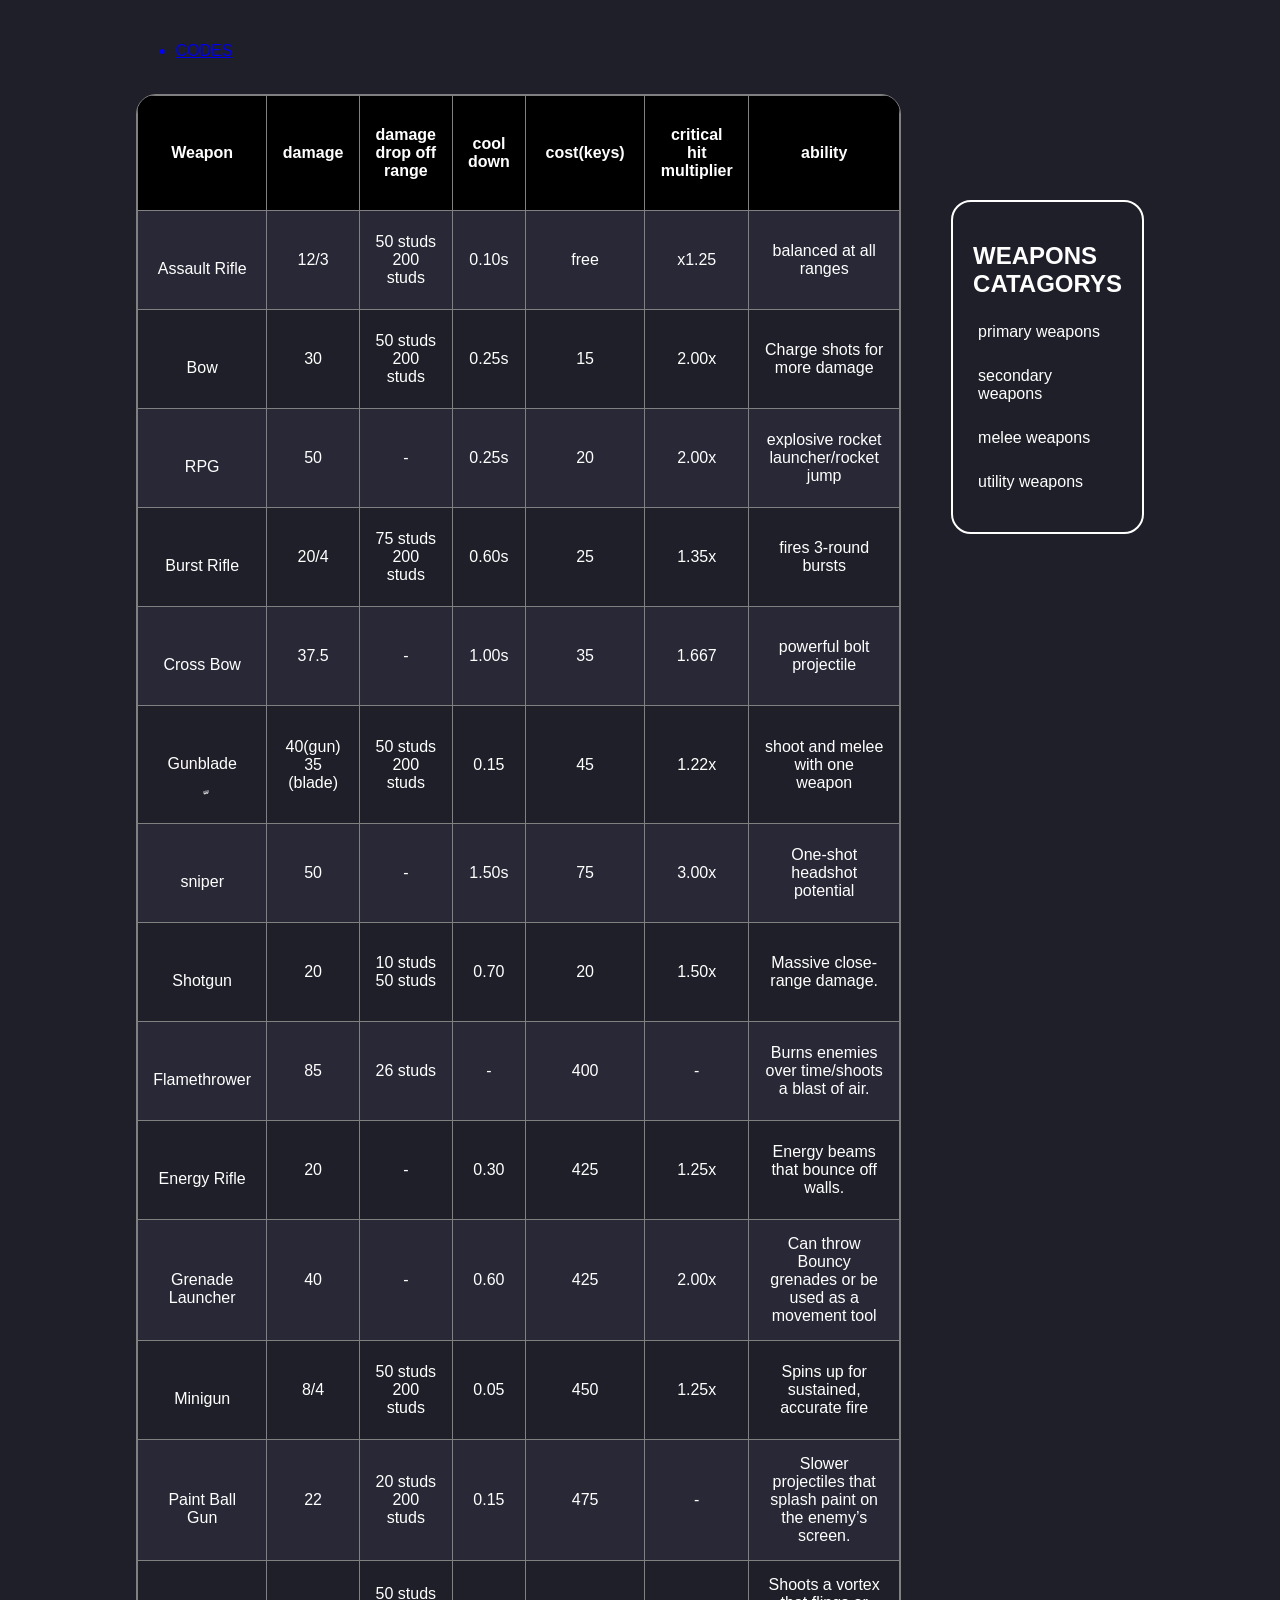
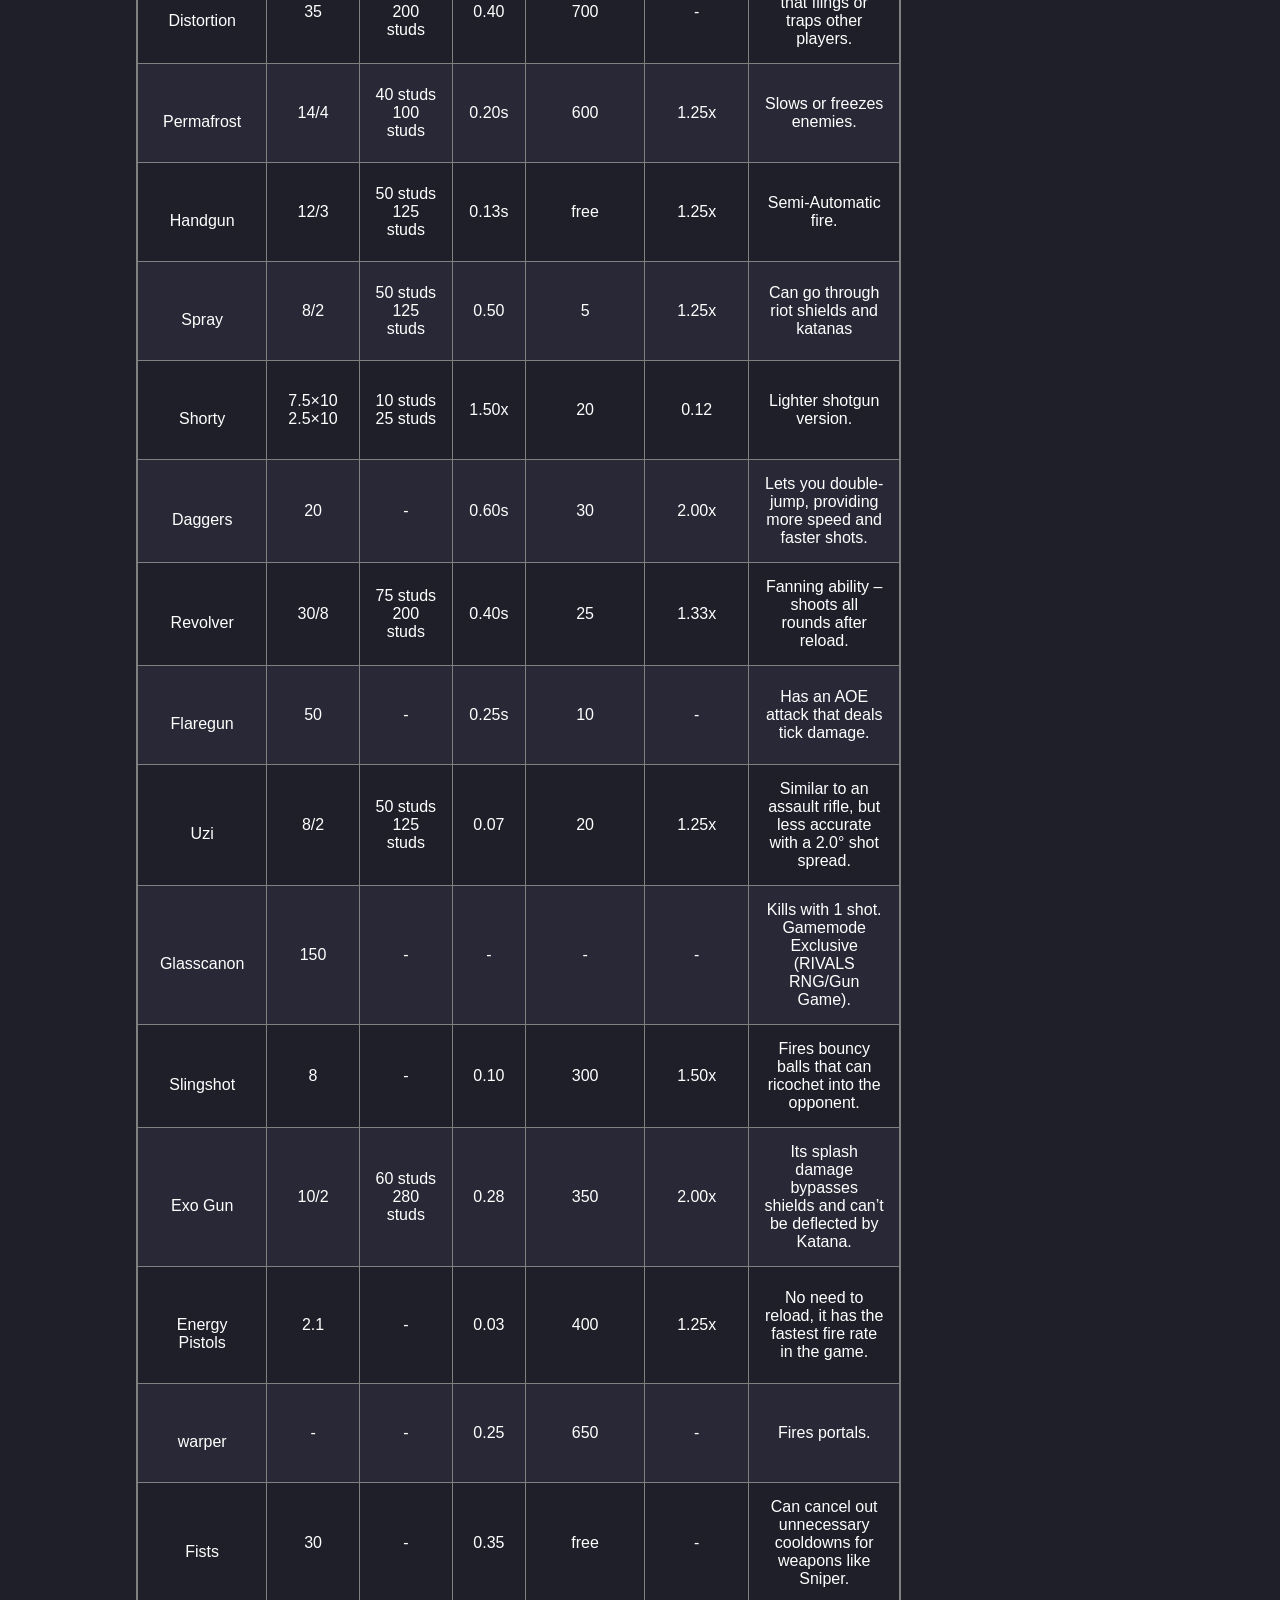
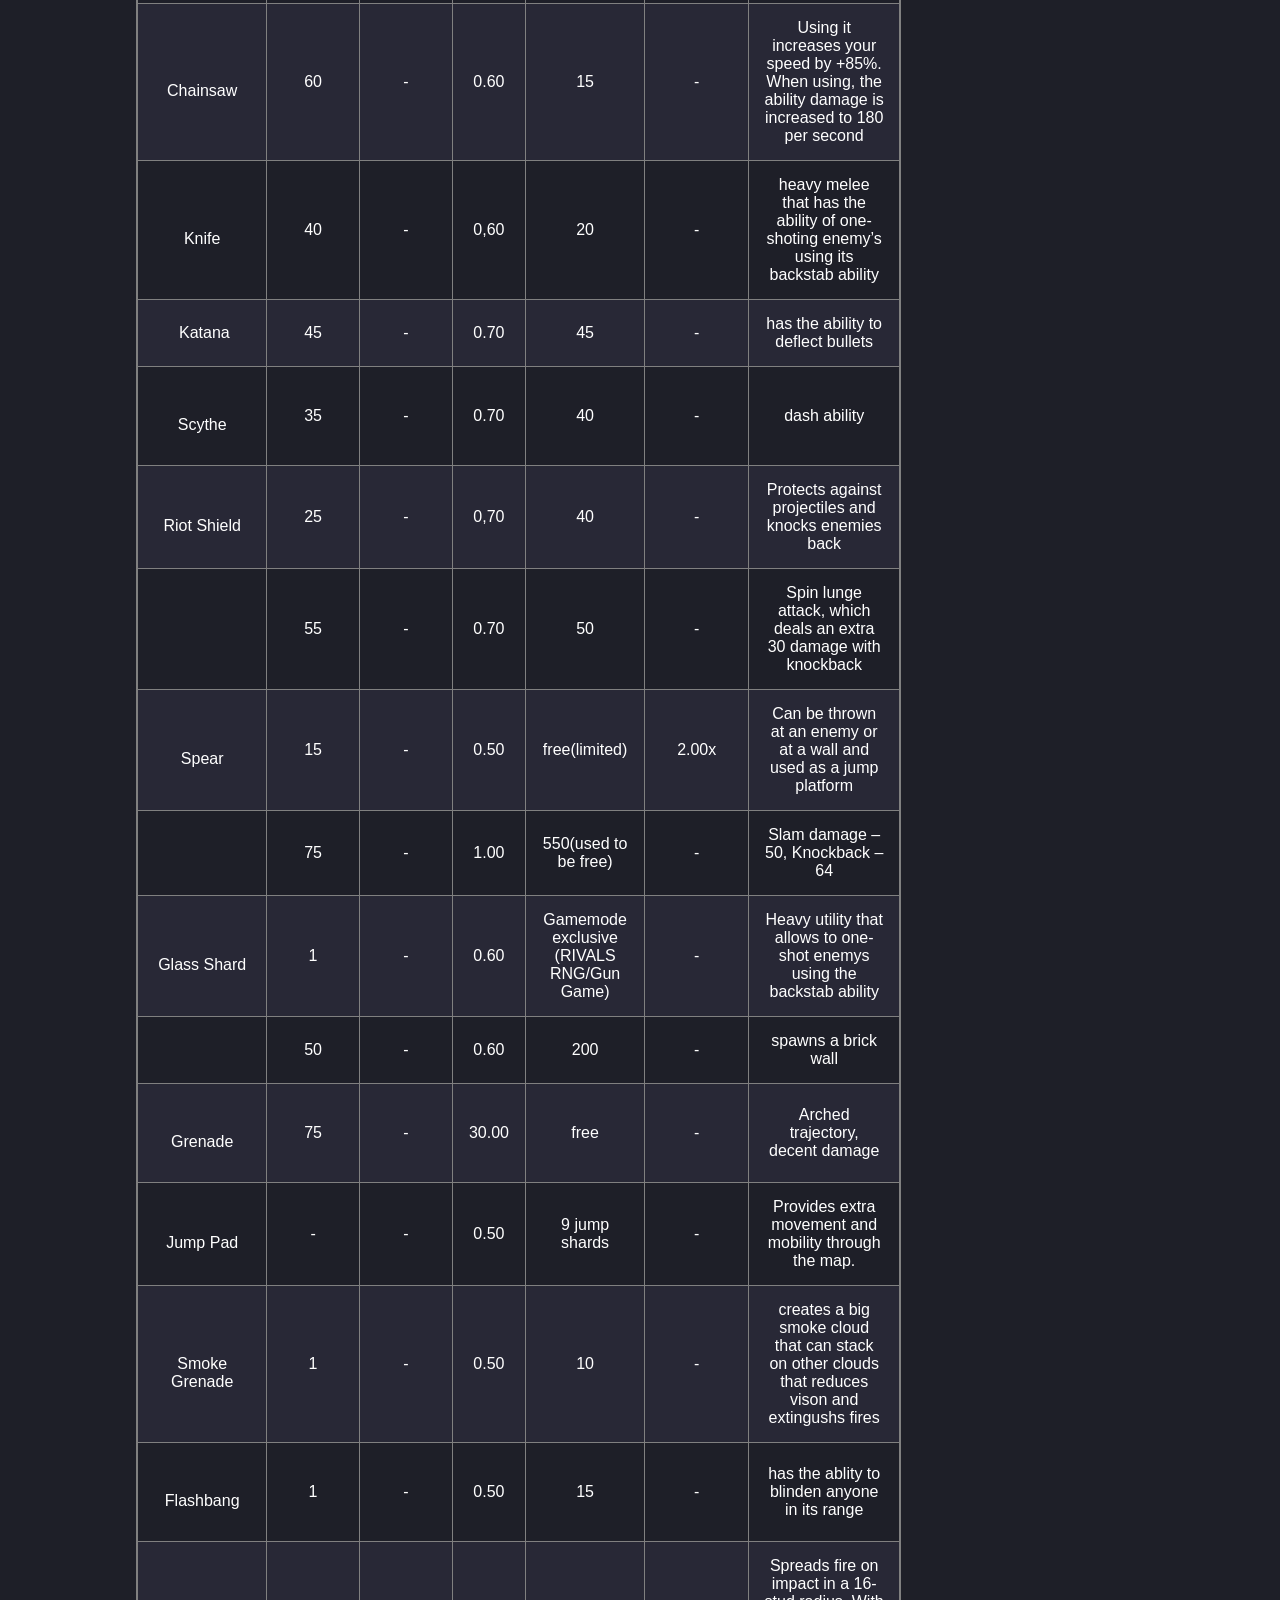
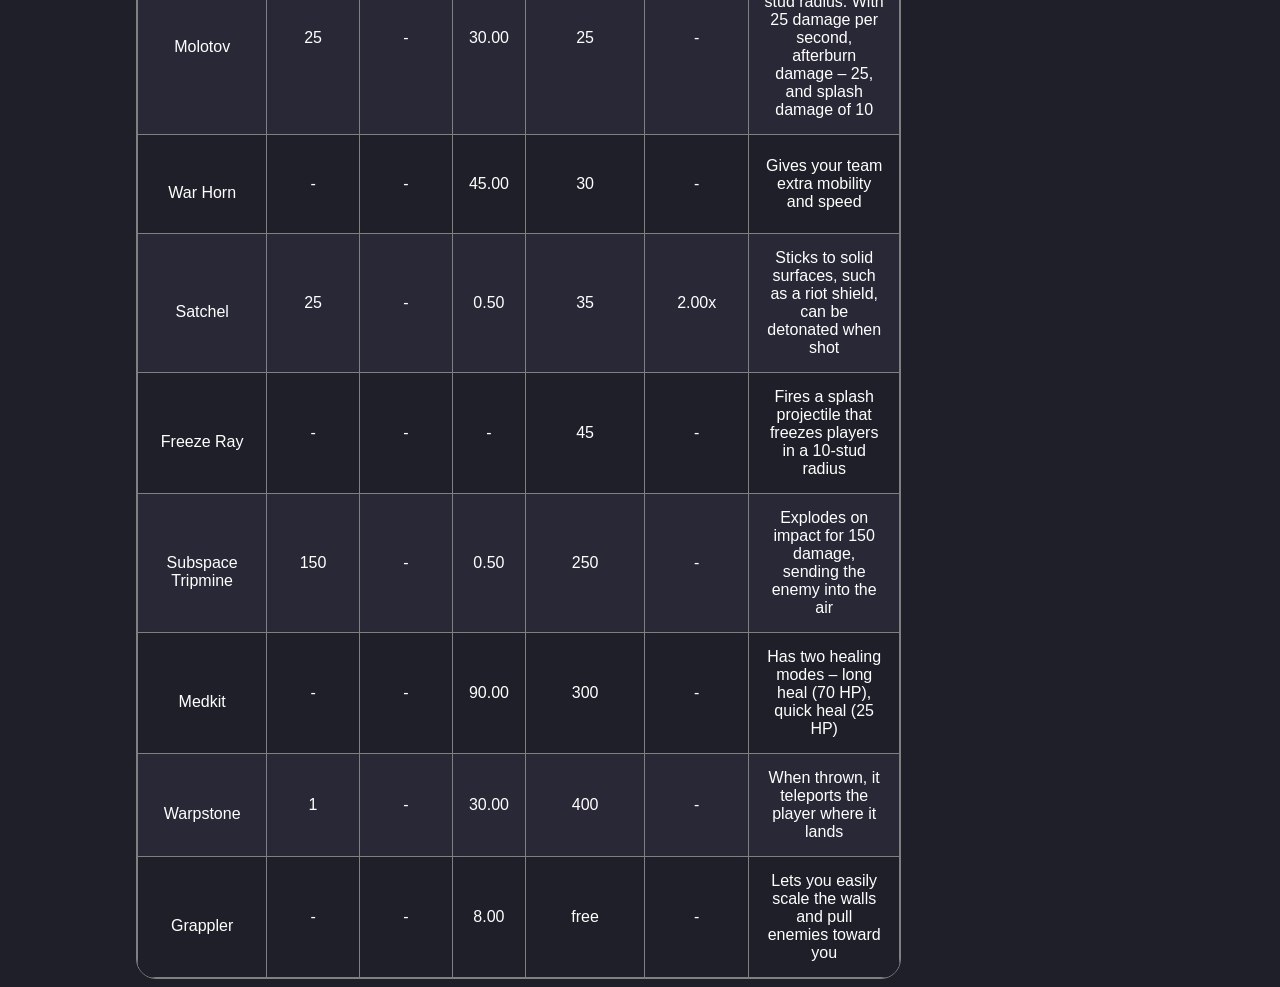
==== index.html @ 16dd9b7c "Add files via upload" ====
<!DOCTYPE html>
<html lang="en">

<head>
    <meta charset="UTF-8">
    <meta name="viewport" content="width=device-width, initial-scale=1.0">
    <title>roblox rivals wiki</title>
    <link rel="stylesheet" href="rrw.css">
    <link rel="stylesheet" href="codes.html">

</head>

<body>
    <nav>
        <img src="../images/rrwlogo.png" alt="">
        <ul>
            <li>
                <div class="codes" id="codes">
                    <a href="codes.html">
                        <p>CODES</p>
                    </a>

                </div>
            </li>
        </ul>
    </nav>
    <img src="../images/rrwwikibanner.png" alt="">
    <section>
        <div class="table-div">
            <table>


                <thead>
                    <tr>
                        <th>Weapon</th>
                        <th>damage</th>
                        <th>damage drop off range</th>
                        <th>cool down</th>
                        <th>cost(keys)</th>
                        <th>critical hit multiplier</th>
                        <th>ability</th>
                    </tr>
                </thead>
                <tbody>
                    <tr>
                        <td>
                            <img src="../images/ar.png" alt="">
                            <p>Assault Rifle</p>
                        </td>
                        <td>12/3</td>
                        <td>50 studs
                            200 studs</td>
                        <td>0.10s</td>
                        <td>free</td>
                        <td>x1.25</td>
                        <td>balanced at all ranges</td>
                    </tr>
                    <tr>
                        <td>
                            <img src="../images/bow.png" alt="">
                            <p>Bow</p>
                        </td>
                        <td>30</td>
                        <td>50 studs
                            200 studs</td>
                        <td>0.25s</td>
                        <td>15</td>
                        <td>2.00x</td>
                        <td>Charge shots for more damage</td>
                    </tr>
                    <tr>
                        <td>
                            <img src="../images/rpg.png" alt="">
                            <p>RPG</p>
                        </td>
                        <td>50</td>
                        <td>-</td>
                        <td>0.25s</td>
                        <td>20</td>
                        <td>2.00x</td>
                        <td>explosive rocket launcher/rocket jump</td>
                        </td>
                    </tr>
                    <Tr>
                        <td>
                            <img src="../images/br.png" alt="">
                            <p>Burst Rifle</p>
                        </td>
                        <td>20/4</td>
                        <td>75 studs
                            200 studs</td>
                        <td>0.60s</td>
                        <td>25</td>
                        <td>1.35x</td>
                        <td>fires 3-round bursts</td>

                    <tr>
                        <td>
                            <img src="../images/cbow.png" alt="">
                            <p>Cross Bow</p>
                        </td>
                        <td>37.5</td>
                        <td>-</td>
                        <td>1.00s</td>
                        <td>35</td>
                        <td>1.667</td>
                        <td>powerful bolt projectile</td>

                    </tr>
                    <tr>
                        <td>
                            <img src="../images/gn.png" alt="">
                            <p>Gunblade</p>ّ
                        </td>

                        <td>40(gun) 35 (blade)</td>
                        <td>50 studs
                            200 studs</td>
                        <td>0.15</td>
                        <td>45</td>
                        <td>1.22x</td>
                        <td>shoot and melee with one weapon</td>
                    </tr>
                    <tr>
                        <td>
                            <img src="../images/sniper.png" alt="">
                            <p>sniper</p>
                        </td>
                        <td>50</td>
                        <td>-</td>
                        <td>1.50s</td>
                        <td>75</td>
                        <td>3.00x</td>
                        <td>One-shot headshot potential</td>


                    </tr>
                    <tr>
                        <td>
                            <img src="../images/sg.png" alt="">
                            <p>Shotgun</p>
                        </td>
                        <td>20</td>
                        <td>10 studs
                            50 studs</td>
                        <td>0.70</td>
                        <td>20</td>
                        <td>1.50x</td>
                        <td>Massive close-range damage.</td>



                    </tr>
                    <tr>
                        <td>
                            <img src="../images/flame.png" alt="">
                            <p>Flamethrower</p>
                        </td>
                        <td>85</td>
                        <td>26 studs</td>
                        <td>-</td>
                        <td>400</td>
                        <td>-</td>
                        <td>Burns enemies over time/shoots a blast of air.</td>

                    </tr>
                    <tr>
                        <td>
                            <img src="../images/er.png" alt="">
                            <p>Energy Rifle</p>
                        </td>
                        <td>20</td>
                        <td>-</td>
                        <td>0.30</td>
                        <td>425</td>
                        <td>1.25x</td>
                        <td>Energy beams that bounce off walls.</td>

                    </tr>
                    <tr>
                        <td>
                            <img src="../images/gl.png" alt="">
                            <p>Grenade Launcher</p>
                        </td>
                        <td>40</td>
                        <td>-</td>
                        <td>0.60</td>
                        <td>425</td>
                        <td>2.00x</td>
                        <td>Can throw Bouncy grenades or be used as a movement tool</td>

                    </tr>
                    <tr>
                        <td>
                            <img src="../images/mg.png" alt="">
                            <p>Minigun</p>
                        </td>
                        <td>8/4</td>

                        <td>50 studs
                            200 studs
                        </td>
                        <td>0.05</td>
                        <td>450</td>
                        <td>1.25x</td>
                        <td>Spins up for sustained, accurate fire</td>

                    </tr>
                    <tr>
                        <td>
                            <img src="../images/pg.png" alt="">
                            <p>Paint Ball Gun</p>
                        </td>
                        <td>22</td>
                        <td>20 studs
                            200 studs
                        </td>
                        <td>0.15</td>
                        <td>475</td>
                        <td>-</td>
                        <td>Slower projectiles that splash paint on the enemy’s screen.</td>


                    </tr>
                    <tr>
                        <td>
                            <img src="../images/distortion.png" alt="">
                            <p>Distortion</p>
                        </td>
                        <td>35</td>
                        <td>50 studs
                            200 studs
                        </td>
                        <td>0.40</td>
                        <td>700</td>
                        <td>-</td>
                        <td>Shoots a vortex that flings or traps other players.</td>


                    </tr>
                    <tr>
                        <td>
                            <img src="../images/pf.png" alt="">
                            <p>Permafrost</p>
                        </td>
                        <td>14/4</td>
                        <td>40 studs
                            100 studs
                        </td>
                        <td>0.20s</td>
                        <td>600</td>
                        <td>1.25x</td>
                        <td>Slows or freezes enemies.</td>


                    </tr>
                    <tr>
                        <td>
                            <img src="../images/handgpng.webp" alt="">
                            <p>Handgun</p>

                        </td>
                        <td>12/3</td>
                        <td>50 studs
                            125 studs</td>
                        <td>0.13s</td>
                        <td>free</td>
                        <td>1.25x</td>
                        <td>Semi-Automatic fire.</td>
                    </tr>
                    <tr>
                        <td>
                            <img src="../images/spray.webp" alt="">
                            <p>Spray</p>
                        </td>
                        <td>8/2</td>
                        <td>50 studs
                            125 studs</td>
                        <td>0.50</td>
                        <td>5</td>
                        <td>1.25x</td>
                        <td>Can go through riot shields and katanas</td>

                    </tr>
                    <tr>
                        <td>
                            <img src="../images/shorty.png" alt="">
                            <p>Shorty</p>
                        </td>
                        <td> 7.5×10
                            2.5×10</td>
                        <td>10 studs
                            25 studs </td>
                        <td>1.50x</td>
                        <td>20</td>
                        <td>0.12</td>
                        <td>Lighter shotgun version.</td>

                    </tr>
                    <tr>
                        <td>
                            <img src="../images/dg.pnh.webp" alt="">
                            <p>Daggers</p>
                        </td>
                        <td>20</td>
                        <td>-</td>
                        <td>0.60s</td>
                        <td>30</td>
                        <td>2.00x</td>
                        <td>Lets you double-jump, providing more speed and faster shots.</td>

                    </tr>
                    <tr>
                        <td>
                            <img src="../images/revolver.png" alt="">
                            <p>Revolver</p>
                        </td>
                        <td>30/8</td>
                        <td>75 studs
                            200 studs</td>
                        <td>0.40s</td>
                        <td>25</td>
                        <td>1.33x</td>
                        <td>Fanning ability – shoots all rounds after reload.</td>

                    </tr>
                    <tr>
                        <td>
                            <img src="../images/fg.png" alt="">
                            <p>Flaregun</p>
                        </td>
                        <td>50</td>
                        <td>-</td>
                        <td>0.25s</td>
                        <td>10</td>
                        <td>-</td>
                        <td>Has an AOE attack that deals tick damage.</td>
                    </tr>
                    <tr>
                        <td>
                            <img src="../images/uzi.png" alt="">
                            <p>Uzi</p>
                        </td>
                        <td>8/2</td>
                        <td>50 studs
                            125 studs</td>
                        <td>0.07</td>
                        <td>20</td>
                        <td>1.25x</td>
                        <td>Similar to an assault rifle, but less accurate with a 2.0° shot spread.</td>

                    </tr>
                    <tr>
                        <td>
                            <img src="../images/gc.png" alt="">
                            <p>Glasscanon</p>
                        </td>
                        <td>150</td>
                        <td>-</td>
                        <td>-</td>
                        <td>-</td>
                        <td>-</td>
                        <td>Kills with 1 shot. Gamemode Exclusive (RIVALS RNG/Gun Game).</td>

                    </tr>
                    <tr>
                        <td>
                            <img src="../images/ss.webp" alt="">
                            <p>Slingshot</p>
                        </td>
                        <td>8</td>
                        <td>-</td>
                        <td>0.10</td>
                        <td>300</td>
                        <td>1.50x</td>
                        <td>Fires bouncy balls that can ricochet into the opponent.</td>


                    </tr>
                    <tr>
                        <td>
                            <img src="../images/eg.webp" alt="">
                            <p>Exo Gun</p>

                        </td>
                        <td>10/2</td>
                        <td>60 studs
                            280 studs </td>
                        <td>0.28</td>
                        <td>350</td>
                        <td>2.00x</td>
                        <td>Its splash damage bypasses shields and can’t be deflected by Katana.</td>
                    </tr>
                    <tr>
                        <td>
                            <img src="../images/ep.webp" alt="">
                            <p>Energy Pistols</p>
                        </td>
                        <td>2.1</td>
                        <td>-</td>
                        <td>0.03</td>
                        <td>400</td>
                        <td>1.25x</td>
                        <td>No need to reload, it has the fastest fire rate in the game.</td>
                    </tr>
                    <tr>
                        <td>
                            <img src="../images/warper.webp" alt="">
                            <p>warper</p>
                        </td>
                        <td>-</td>
                        <td>-</td>
                        <td>0.25</td>
                        <td>650</td>
                        <td>-</td>
                        <td>Fires portals.</td>
                    </tr>

                    <tr>
                        <td>
                            <img src="../images/fists.webp" alt="">
                            <p>Fists</p>
                        </td>
                        <td>30</td>
                        <td>-</td>
                        <td>0.35</td>
                        <td>free</td>
                        <td>-</td>
                        <td>Can cancel out unnecessary cooldowns for weapons like Sniper.</td>


                    </tr>
                    <tr>
                        <td>
                            <img src="../images/chainsaw.webp" alt="">
                            <p>Chainsaw</p>
                        </td>
                        <td>60</td>
                        <td>-</td>
                        <td>0.60</td>
                        <td>15</td>
                        <td>-</td>
                        <td>Using it increases your speed by +85%. When using, the ability damage is increased to 180
                            per second</td>

                    </tr>

                    <tr>
                        <td>
                            <img src="../images/knife.png" alt="">
                            <P>Knife</P>
                        </td>
                        <td>40</td>
                        <td>-</td>
                        <td>0,60</td>
                        <td>20</td>
                        <td>-</td>
                        <td>heavy melee that has the ability of one-shoting enemy’s using its backstab ability</td>

                    </tr>
                    <tr>
                        <td>
                            <img src="../images/katana.webp" alt="">
                            Katana
                        </td>
                        <td>45</td>
                        <td>-</td>
                        <td>0.70</td>
                        <td>45</td>
                        <td>-</td>
                        <td>has the ability to deflect bullets</td>

                    </tr>
                    <tr>
                        <td>
                            <img src="../images/scythe.webp" alt="">
                            <p>Scythe</p>
                        </td>
                        <td>35</td>
                        <td>-</td>
                        <td>0.70</td>
                        <td>40</td>
                        <td>-</td>
                        <td>dash ability</td>

                    </tr>
                    <tr>
                        <td>
                            <img src="../images/rs.webp" alt="">
                            <P>Riot Shield</P>
                        </td>
                        <td>25</td>
                        <td>-</td>
                        <td>0,70</td>
                        <td>40</td>
                        <td>-</td>
                        <td>Protects against projectiles and knocks enemies back</td>

                    </tr>
                    <tr>
                        <td>
                            <img src="../images/ba.webp" alt="">
                        </td>
                        <td>55</td>
                        <td>-</td>
                        <td>0.70</td>
                        <td>50</td>
                        <td>-</td>
                        <td>Spin lunge attack, which deals an extra 30 damage with knockback</td>

                    </tr>
                    <tr>
                        <td>
                            <img src="../images/spear.webp" alt="">
                            <P>Spear</P>
                        </td>
                        <td>15</td>
                        <td>-</td>
                        <td>0.50</td>
                        <td>free(limited)</td>
                        <td>2.00x</td>
                        <td>Can be thrown at an enemy or at a wall and used as a jump platform</td>

                    </tr>
                    <tr>
                        <td>
                            <img src="../images/maul.webp" alt="">
                        </td>
                        <td>75</td>
                        <td>-</td>
                        <td>1.00</td>
                        <td>550(used to be free)</td>
                        <td>-</td>
                        <td>Slam damage – 50, Knockback – 64</td>

                    </tr>
                    <tr>
                        <td>
                            <img src="../images/glass shard.webp" alt="">
                            <p>Glass Shard</p>
                        </td>
                        <td>1</td>
                        <td>-</td>
                        <td>0.60</td>
                        <td>Gamemode exclusive (RIVALS RNG/Gun Game)</td>
                        <td>-</td>
                        <td>Heavy utility that allows to one-shot enemys using the backstab ability</td>

                    </tr>
                    <tr>
                        <td>
                            <img src="../images/trowel.webp" alt="">
                        </td>
                        <td>50</td>
                        <td>-</td>
                        <td>0.60</td>
                        <td>200</td>
                        <td>-</td>
                        <td>spawns a brick wall</td>

                    </tr>
                    <tr>
                        <td>
                            <img src="../images/Grenade-150x150.webp" alt="">
                            <p>Grenade</p>
                        </td>
                        <td>75</td>
                        <td>-</td>
                        <td>30.00</td>
                        <td>free</td>
                        <td>-</td>
                        <td>Arched trajectory, decent damage</td>

                    </tr>
                    <tr>
                        <td>
                            <img src="../images/Jump-Pad-150x150.webp" alt="">
                            <p>Jump Pad</p>
                        </td>
                        <td>-</td>
                        <td>-</td>
                        <td>0.50</td>
                        <td>9 jump shards
                        </td>
                        <td>-</td>
                        <td>Provides extra movement and mobility through the map.</td>

                    </tr>
                    <tr>
                        <td>
                            <img src="../images/Smoke-Grenade-150x150.webp" alt="">
                            <p>Smoke Grenade</p>
                        </td>
                        <td>1</td>
                        <td>-</td>
                        <td>0.50</td>
                        <td>10</td>
                        <td>-</td>
                        <td>creates a big smoke cloud that can stack on other clouds that reduces vison and extingushs fires</td>
                    </tr>
                    <tr>
                        <td>
                            <img src="../images/Flashbang-150x150.webp" alt="">
                            <p>Flashbang</p>
                        </td>
                        <td>1</td>
                        <td>-</td>
                        <td>0.50</td>
                        <td>15</td>
                        <td>-</td>
                        <td>has the ablity to blinden anyone in its range</td>
                    </tr>
                    <tr>
                        <td>
                            <img src="../images/Molotov-150x150.webp" alt="">
                            <p>Molotov</p>
                        </td>
                        <td>25</td>
                        <td>-</td>
                        <td>30.00</td>
                        <td>25</td>
                        <td>-</td>
                        <td>
                            Spreads fire on impact in a 16-stud radius. With 25 damage per second, afterburn damage – 25, and splash damage of 10
                        </td>
                        
                    </tr>
                    <tr>
                        <td>
                            <img src="../images/War-Horn-150x150.webp" alt="">
                            <p>War Horn</p>
                        </td>
                        <td>-</td>
                        <td>-</td>
                        <td>45.00</td>
                        <td>30</td>
                        <td>-</td>
                        <td>Gives your team extra mobility and speed</td>
                    </tr>
                    <tr>
                        <td>
                            <img src="../images/Satchel-150x150.webp" alt="">
                            <p>Satchel</p>
                        </td>
                        <td>25</td>
                        <td>-</td>
                        <td>0.50</td>
                        <td>35</td>
                        <td>2.00x</td>
                        <td>Sticks to solid surfaces, such as a riot shield, can be detonated when shot</td>
                    </tr>
                    <tr>
                        <td>
                            <img src="../images/Freeze-Ray-150x150.webp" alt="">
                            <p>Freeze Ray</p>
                        </td>
                        <td>-</td>
                        <td>-</td>
                        <td>-</td>
                        <td>45</td>
                        <td>-</td>
                        <td>Fires a splash projectile that freezes players in a 10-stud radius</td>
                    </tr>
                    <tr>
                        <td>
                            <img src="../images/Subspace-Tripmine-150x150.webp" alt="">
                            <p>Subspace Tripmine</p>
                        </td>
                        <td>150</td>
                        <td>-</td>
                        <td>0.50</td>
                        <td>250</td>
                        <td>-</td>
                        <td>Explodes on impact for 150 damage, sending the enemy into the air</td>
                    </tr>
                    <tr>
                        <td>
                            <img src="../images/Medkit-150x150.webp" alt="">
                            <P>Medkit</P>
                        </td>
                        <td>-</td>
                        <td>-</td>
                        <td>90.00</td>
                        <td>300</td>
                        <td>-</td>
                        <td>Has two healing modes – long heal (70 HP), quick heal (25 HP)</td>
                    </tr>
                    <tr>
                        <td>
                            <img src="../images/Warpstone-150x150.webp" alt="">
                            <p>Warpstone</p>
                        </td>
                        <td>1</td>
                        <td>-</td>
                        <td>30.00</td>
                        <td>400</td>
                        <td>-</td>
                        <td>When thrown, it teleports the player where it lands</td>
                    </tr>
                    <tr>
                        <td>
                            <img src="../images/Grappler-150x150.webp" alt="">
                            <p>Grappler</p>
                        </td>
                        <td>-</td>
                        <td>-</td>
                        <td>8.00</td>
                        <td>free</td>
                        <td>-</td>
                        <td>Lets you easily scale the walls and pull enemies toward you</td>
                    </tr>


                </tbody>
            </table>
        </div>

        <div class="sidebar">
            <h2>WEAPONS CATAGORYS</h2>
            <p>primary weapons</p>
            <p>secondary weapons</p>
            <p>melee weapons</p>
            <p>utility weapons</p>
        </div>
    </section>

</body>

</html>
---- rrw.css ----
body {
    font-family: Arial, Helvetica, sans-serif;
    background-color: #1E1F28;
    color: blue;
    justify-content: center;
    padding: 0 10%;

}
 nav img{
    width: 300px;
 }
.table-div {
    border: solid 1px gray;
    border-radius: 20px;
    overflow: hidden;
}

table {
    border-collapse: collapse;
    color: white;
    
}

table th {
    border: solid 1px gray;
    padding: 30px 15px;
}

table td {
    padding: 15px;
    border: solid 1px gray;
    text-align: center;
}

table img {
    width: 120px;
}

table thead tr {
    background-color: #000;
}

table tbody tr:nth-child(even) {
    background-color: #1E1F28;

}

table tbody tr:nth-child(odd) {
    background-color: #282836;
}

img {
    width: 1000px;
    border-radius: 20px;
}

section {
    display: flex;
    gap: 50px;

}

.sidebar {
    padding: 20px;
    border: solid 2px white;
    border-radius: 20px;
    color: white;
    height: fit-content;
    position: sticky;
    top: 200px;
}

.sidebar p {
    padding: 5px;
    border-radius: 10px;
}

.sidebar p:hover {
    background-color: #282836;
}
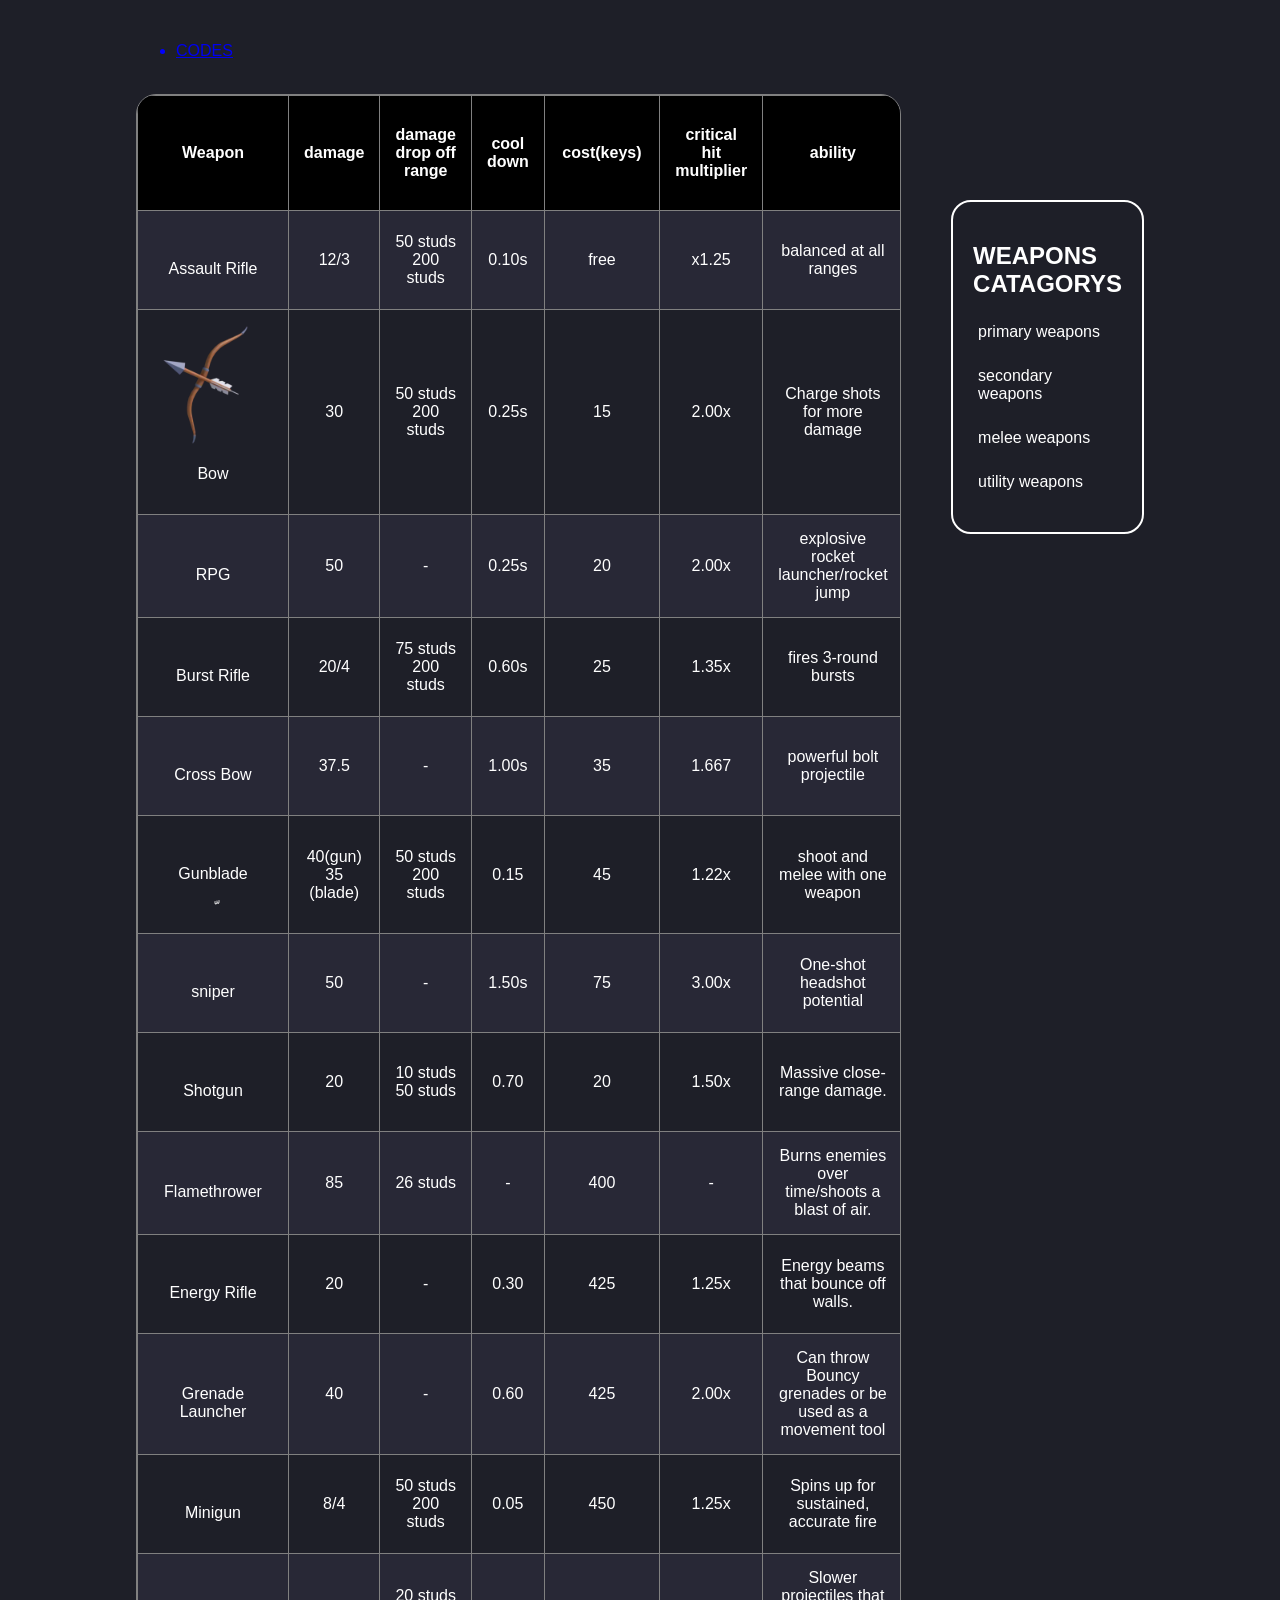
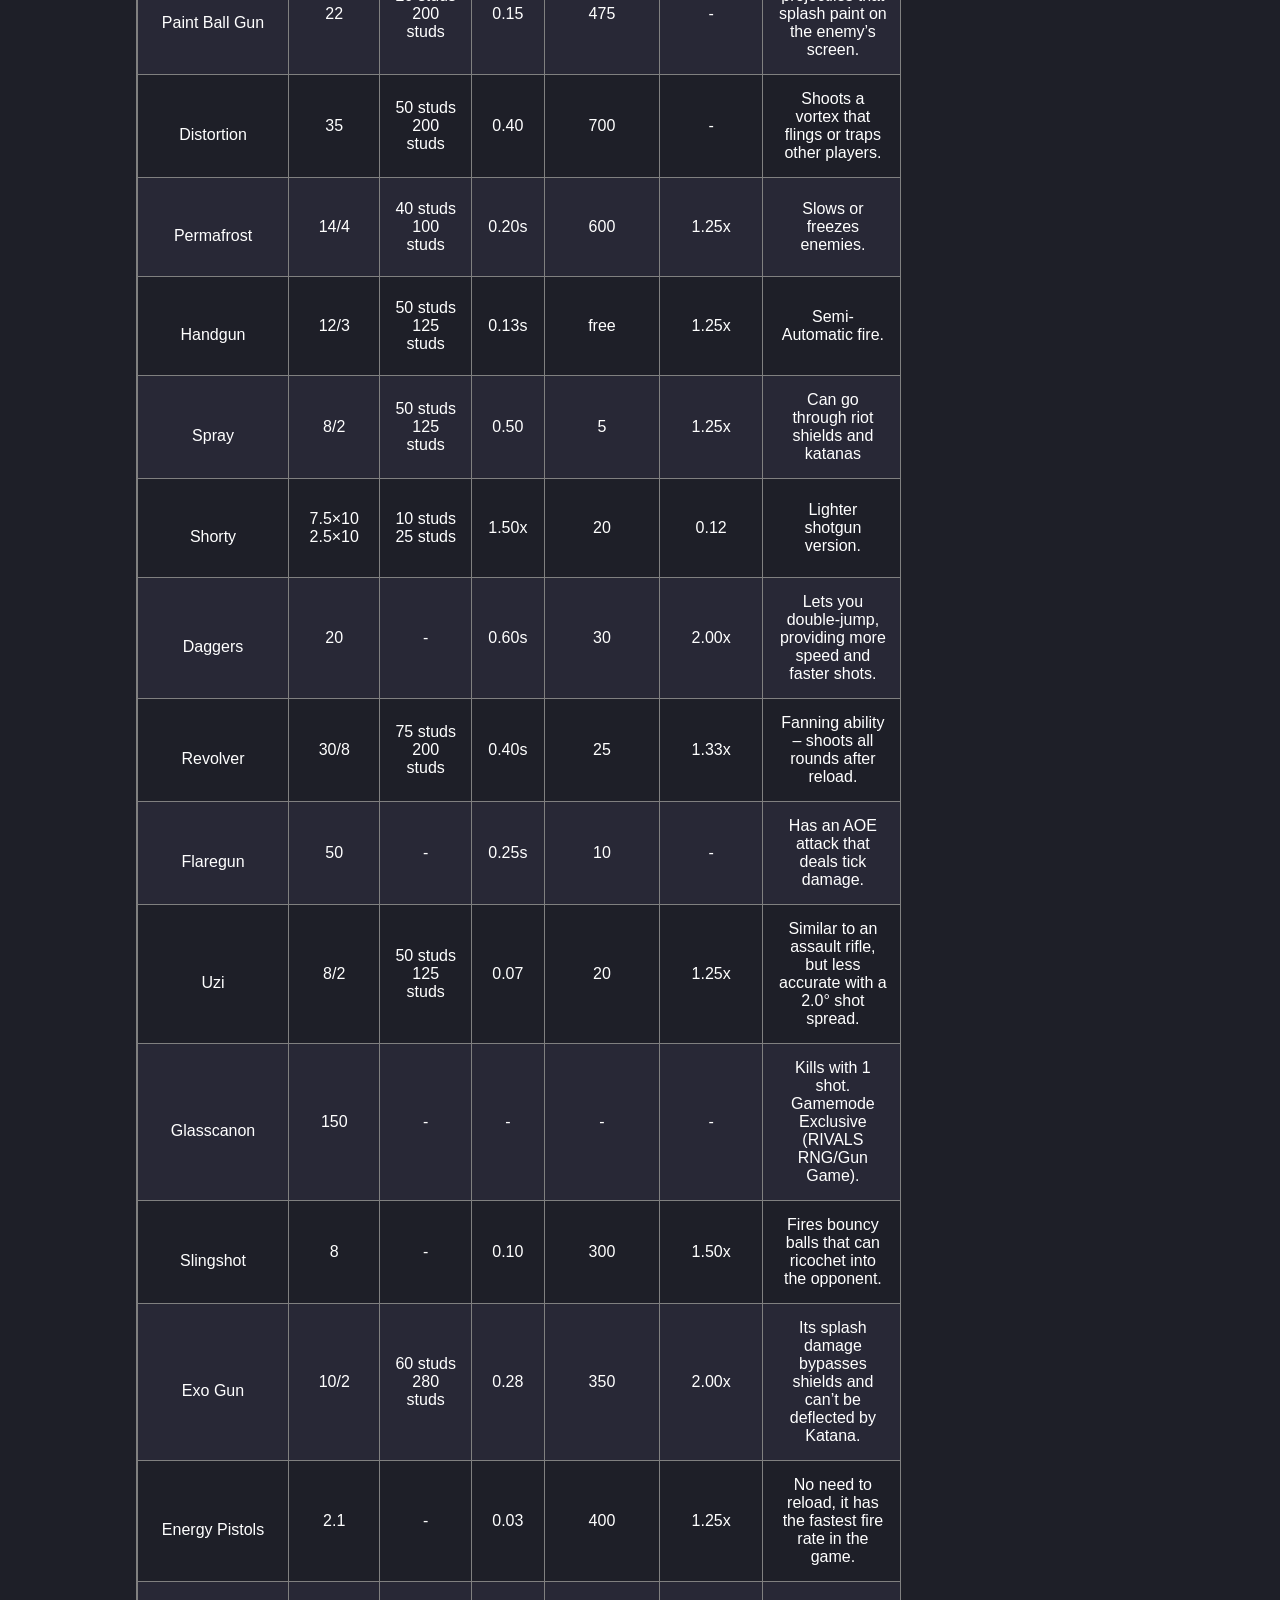
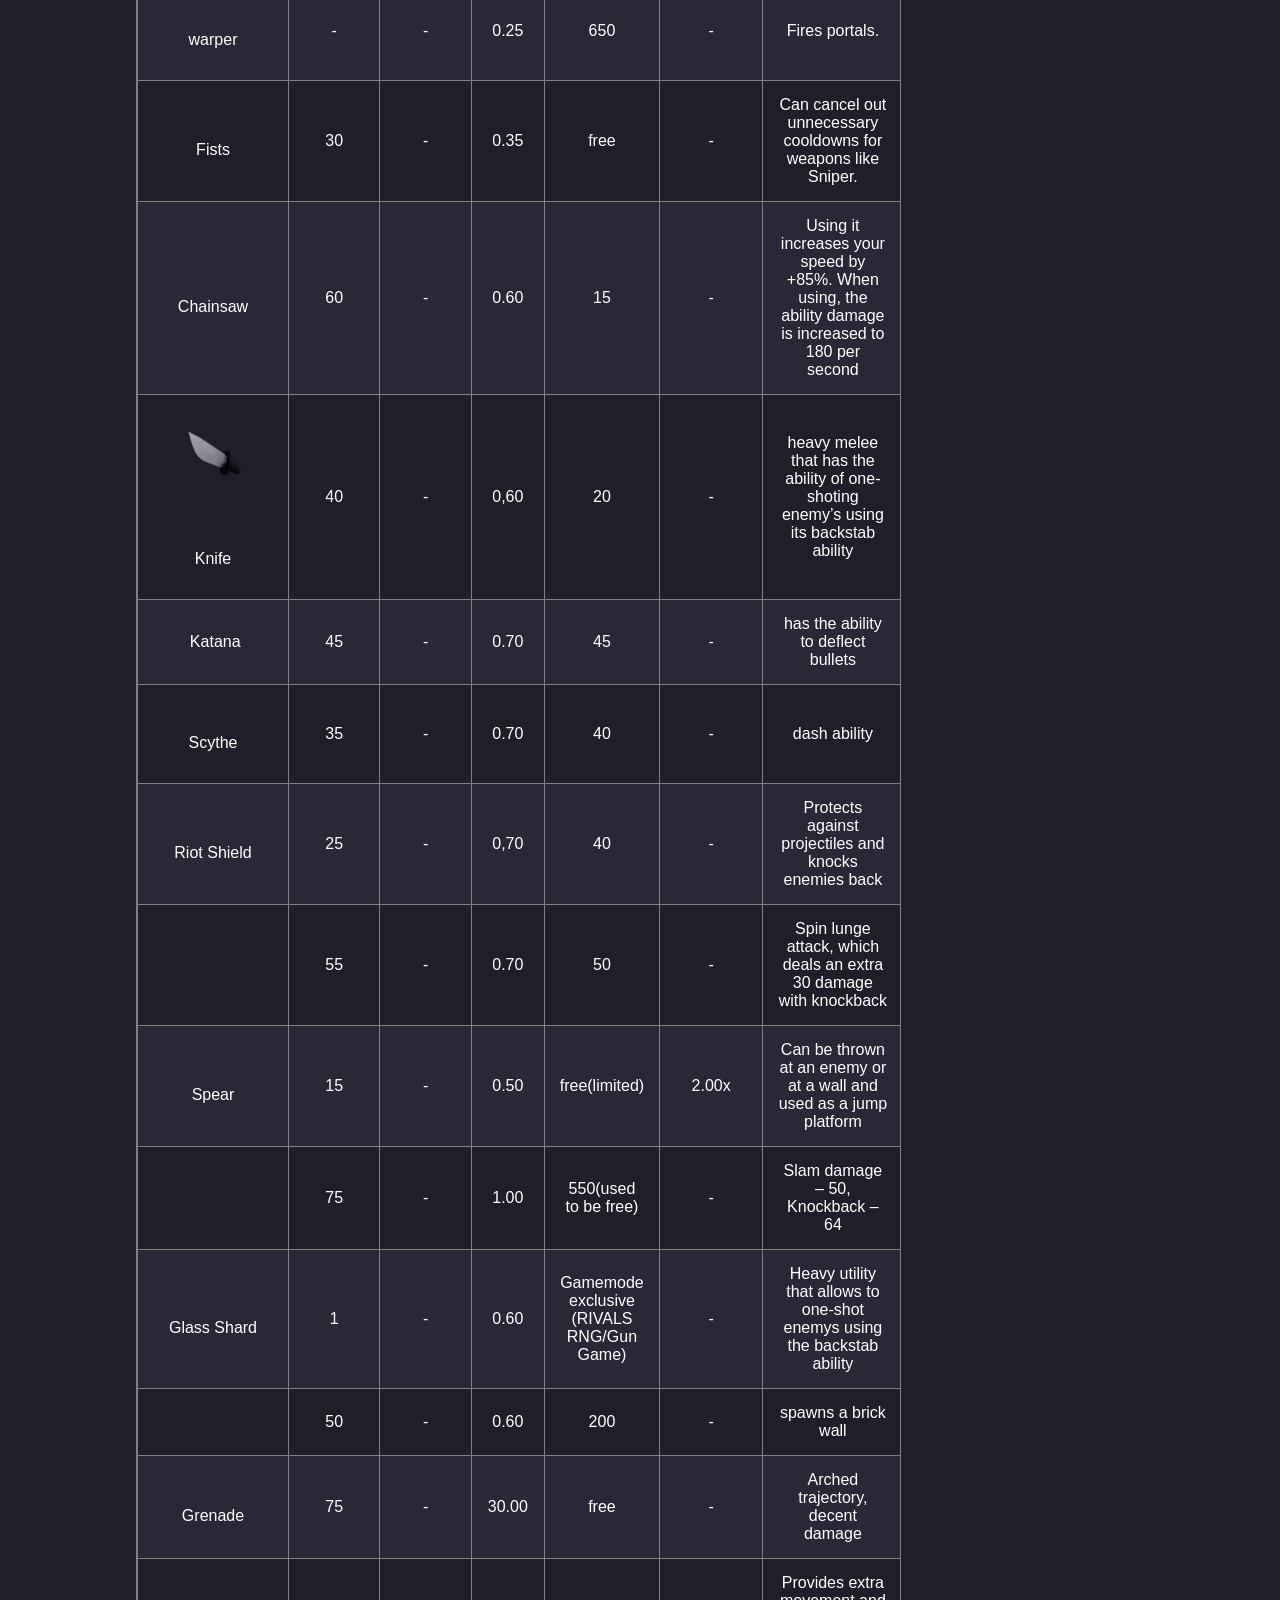
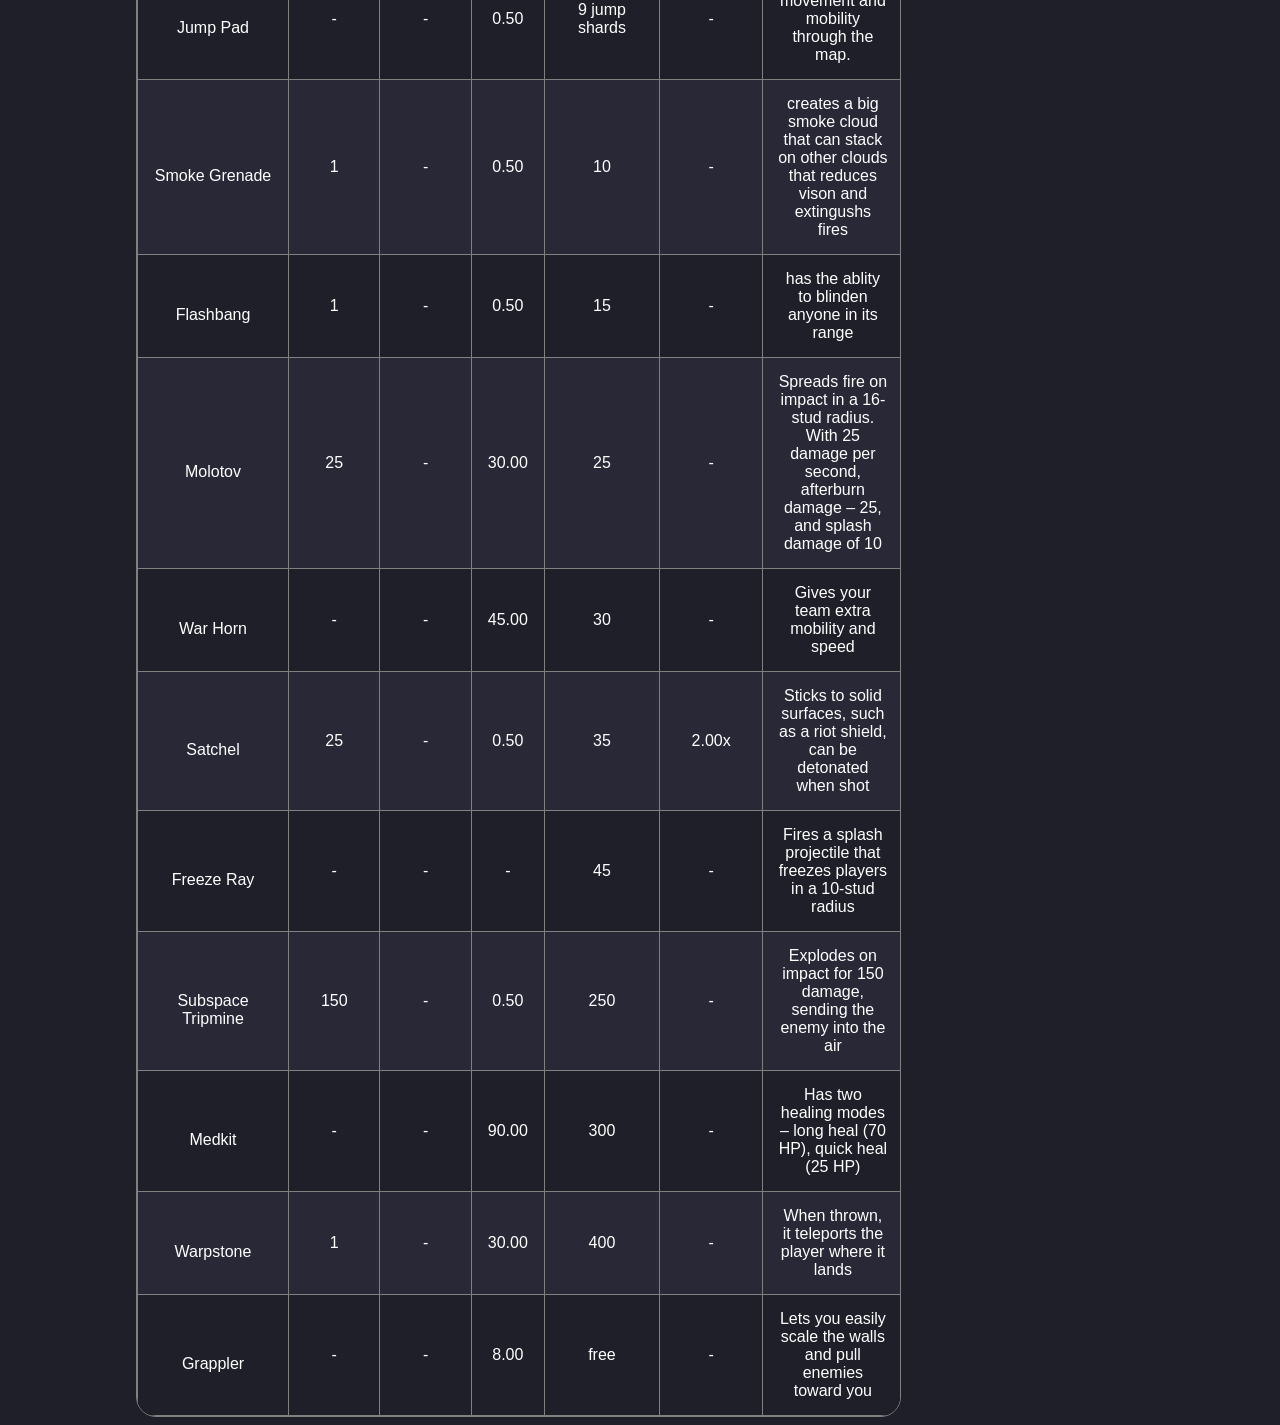
==== commit 5ef22748: "Update index.html" ====
--- a/index.html
+++ b/index.html
@@ -57,7 +57,7 @@
                     </tr>
                     <tr>
                         <td>
-                            <img src="../images/bow.png" alt="">
+                            <img src="bow.png" alt="">
                             <p>Bow</p>
                         </td>
                         <td>30</td>
@@ -447,7 +447,7 @@
 
                     <tr>
                         <td>
-                            <img src="../images/knife.png" alt="">
+                            <img src="knife.png" alt="">
                             <P>Knife</P>
                         </td>
                         <td>40</td>
@@ -726,4 +726,4 @@
 
 </body>
 
-</html>+</html>
